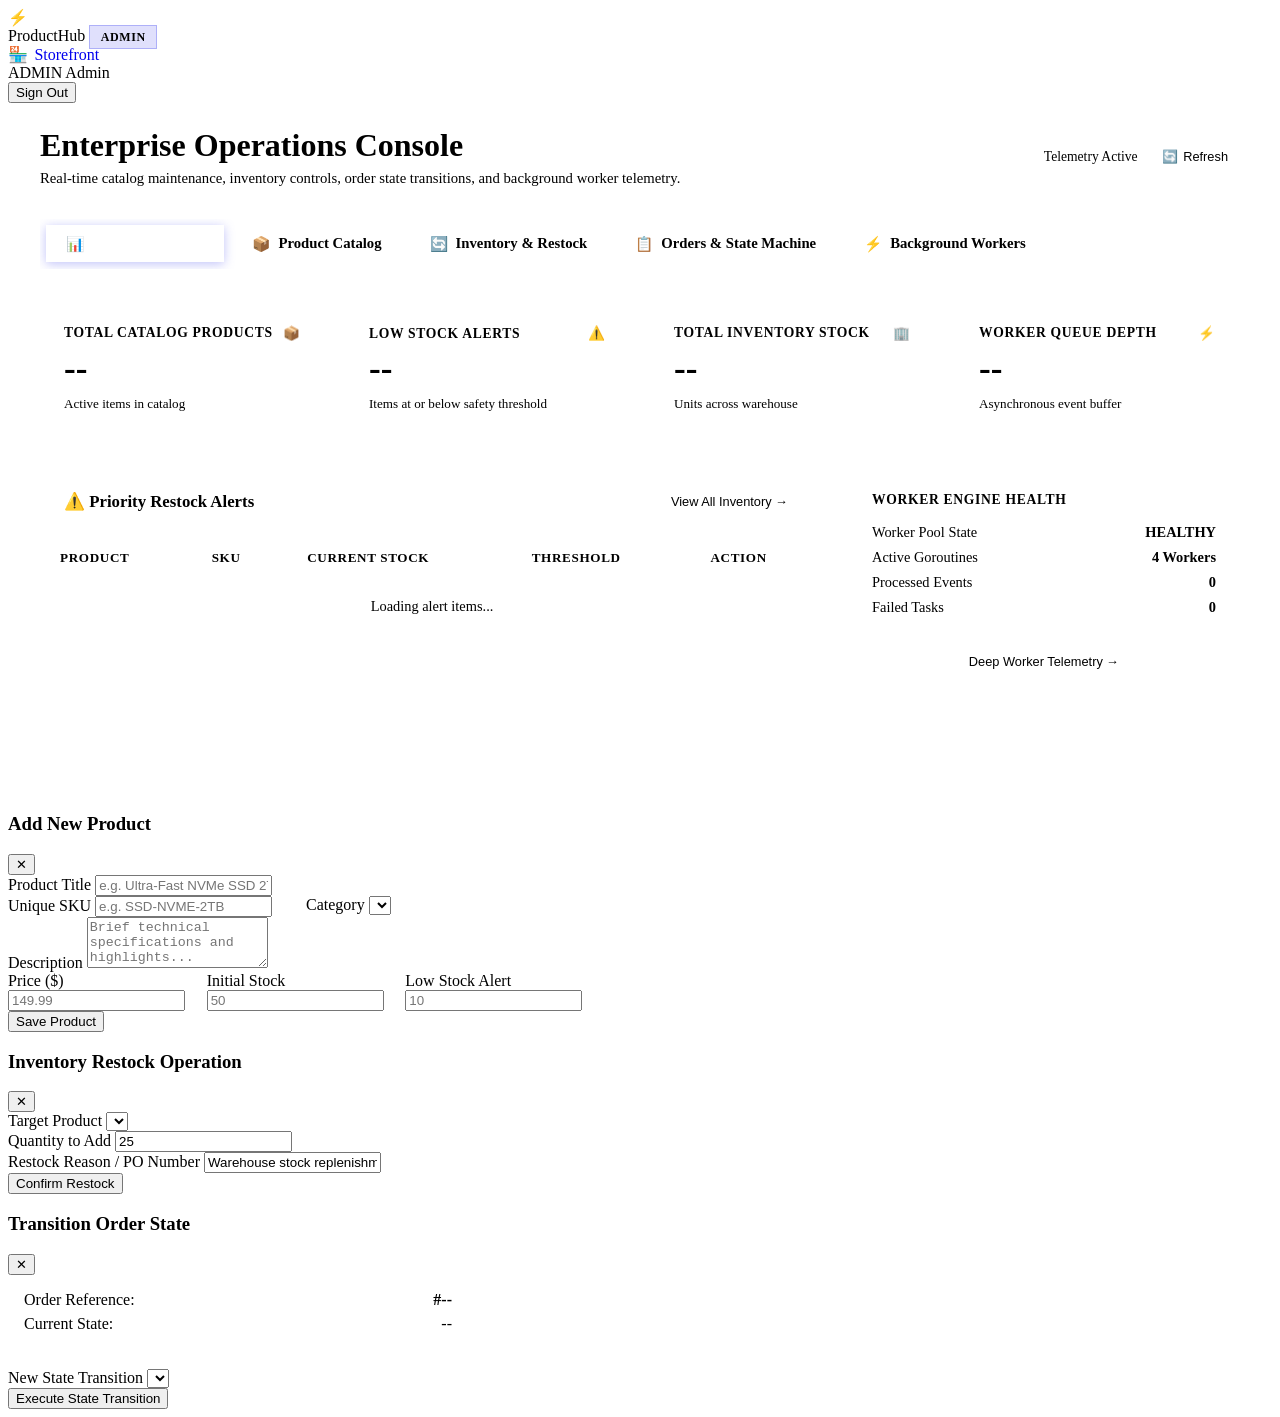
==== web/admin.html @ 376a26d8 "feat: complete Phase 11 - Enterprise Operations Console & Admin Dashboard with KPIs, product CRUD, i" ====
<!DOCTYPE html>
<html lang="en">
<head>
  <meta charset="UTF-8">
  <meta name="viewport" content="width=device-width, initial-scale=1.0">
  <title>ProductHub Admin Console — Enterprise Operations</title>
  <meta name="description" content="Mission control for ProductHub: Inventory restock, product catalog, order state machine, and background worker telemetry.">
  <link rel="stylesheet" href="/css/style.css">
  <style>
    /* Admin Console Specific Extensions */
    .admin-layout {
      max-width: 1400px;
      margin: 0 auto;
      padding: 1.5rem 2rem 4rem;
    }
    .admin-header {
      display: flex;
      justify-content: space-between;
      align-items: center;
      margin-bottom: 2rem;
      flex-wrap: wrap;
      gap: 1rem;
    }
    .admin-title-group h1 {
      font-family: var(--font-heading);
      font-size: 2rem;
      font-weight: 700;
      color: var(--text-primary);
      margin: 0 0 0.35rem;
      display: flex;
      align-items: center;
      gap: 0.65rem;
    }
    .admin-badge {
      background: rgba(99, 102, 241, 0.2);
      border: 1px solid rgba(99, 102, 241, 0.4);
      color: var(--text-accent);
      font-size: 0.75rem;
      font-weight: 700;
      padding: 0.25rem 0.65rem;
      border-radius: var(--radius-full);
      letter-spacing: 0.05em;
      text-transform: uppercase;
    }
    .admin-tabs {
      display: flex;
      gap: 0.5rem;
      background: var(--bg-card);
      border: 1px solid var(--border-subtle);
      padding: 0.4rem;
      border-radius: var(--radius-md);
      margin-bottom: 2rem;
      overflow-x: auto;
    }
    .admin-tab {
      background: transparent;
      border: none;
      color: var(--text-secondary);
      font-family: var(--font-sans);
      font-size: 0.92rem;
      font-weight: 600;
      padding: 0.6rem 1.25rem;
      border-radius: var(--radius-sm);
      cursor: pointer;
      display: flex;
      align-items: center;
      gap: 0.5rem;
      transition: var(--transition);
      white-space: nowrap;
    }
    .admin-tab:hover {
      color: var(--text-primary);
      background: rgba(255, 255, 255, 0.04);
    }
    .admin-tab.active {
      background: var(--accent-primary);
      color: #ffffff;
      box-shadow: 0 2px 10px rgba(99, 102, 241, 0.4);
    }
    .admin-view {
      display: none;
      animation: fadeIn 0.3s ease-out forwards;
    }
    .admin-view.active {
      display: block;
    }
    .kpi-grid {
      display: grid;
      grid-template-columns: repeat(auto-fit, minmax(240px, 1fr));
      gap: 1.25rem;
      margin-bottom: 2rem;
    }
    .kpi-card {
      background: var(--bg-card);
      border: 1px solid var(--border-subtle);
      border-radius: var(--radius-md);
      padding: 1.5rem;
      backdrop-filter: blur(12px);
      display: flex;
      flex-direction: column;
      gap: 0.5rem;
      position: relative;
      overflow: hidden;
    }
    .kpi-card::after {
      content: '';
      position: absolute;
      top: 0;
      left: 0;
      right: 0;
      height: 3px;
      background: var(--accent-gradient);
      opacity: 0.8;
    }
    .kpi-title {
      color: var(--text-secondary);
      font-size: 0.85rem;
      font-weight: 600;
      text-transform: uppercase;
      letter-spacing: 0.05em;
      display: flex;
      justify-content: space-between;
      align-items: center;
    }
    .kpi-value {
      font-family: var(--font-heading);
      font-size: 2.2rem;
      font-weight: 800;
      color: var(--text-primary);
      line-height: 1.1;
    }
    .kpi-subtext {
      font-size: 0.82rem;
      color: var(--text-muted);
    }
    .admin-table-container {
      background: var(--bg-card);
      border: 1px solid var(--border-subtle);
      border-radius: var(--radius-md);
      overflow: hidden;
      margin-bottom: 2rem;
    }
    .table-toolbar {
      padding: 1.25rem 1.5rem;
      display: flex;
      justify-content: space-between;
      align-items: center;
      flex-wrap: wrap;
      gap: 1rem;
      border-bottom: 1px solid var(--border-subtle);
    }
    .table-toolbar-actions {
      display: flex;
      align-items: center;
      gap: 0.75rem;
    }
    .admin-table {
      width: 100%;
      border-collapse: collapse;
      text-align: left;
    }
    .admin-table th {
      background: rgba(255, 255, 255, 0.02);
      padding: 1rem 1.25rem;
      font-size: 0.82rem;
      font-weight: 600;
      text-transform: uppercase;
      letter-spacing: 0.05em;
      color: var(--text-muted);
      border-bottom: 1px solid var(--border-subtle);
    }
    .admin-table td {
      padding: 1rem 1.25rem;
      font-size: 0.9rem;
      color: var(--text-secondary);
      border-bottom: 1px solid rgba(255, 255, 255, 0.04);
      vertical-align: middle;
    }
    .admin-table tr:hover td {
      background: rgba(255, 255, 255, 0.02);
      color: var(--text-primary);
    }
    .pulse-dot {
      display: inline-block;
      width: 8px;
      height: 8px;
      border-radius: 50%;
      background: var(--success);
      box-shadow: 0 0 8px var(--success);
      animation: pulse 1.8s infinite;
    }
    .pulse-dot.danger {
      background: var(--danger);
      box-shadow: 0 0 8px var(--danger);
    }
    @keyframes pulse {
      0%, 100% { transform: scale(1); opacity: 1; }
      50% { transform: scale(1.3); opacity: 0.6; }
    }
    .worker-card {
      background: rgba(255, 255, 255, 0.02);
      border: 1px solid var(--border-subtle);
      border-radius: var(--radius-sm);
      padding: 1rem 1.25rem;
      display: flex;
      justify-content: space-between;
      align-items: center;
      margin-bottom: 0.75rem;
    }
    .worker-card.active-worker {
      border-color: rgba(99, 102, 241, 0.4);
      background: rgba(99, 102, 241, 0.05);
    }
    .progress-bar-container {
      background: rgba(255, 255, 255, 0.06);
      border-radius: var(--radius-full);
      height: 8px;
      overflow: hidden;
      margin-top: 0.5rem;
    }
    .progress-bar-fill {
      height: 100%;
      background: var(--accent-gradient);
      border-radius: var(--radius-full);
      transition: width 0.3s ease;
    }
    .btn-action {
      background: rgba(255, 255, 255, 0.05);
      border: 1px solid var(--border-subtle);
      color: var(--text-primary);
      padding: 0.35rem 0.75rem;
      border-radius: var(--radius-sm);
      font-size: 0.8rem;
      font-weight: 500;
      cursor: pointer;
      display: inline-flex;
      align-items: center;
      gap: 0.35rem;
      transition: var(--transition);
    }
    .btn-action:hover {
      background: rgba(255, 255, 255, 0.1);
      border-color: var(--border-focus);
    }
    .btn-action.btn-danger {
      color: var(--danger);
      border-color: rgba(239, 68, 68, 0.3);
    }
    .btn-action.btn-danger:hover {
      background: var(--danger-bg);
    }
    .btn-action.btn-success {
      color: var(--success);
      border-color: rgba(16, 185, 129, 0.3);
    }
    .btn-action.btn-success:hover {
      background: var(--success-bg);
    }
    .auth-banner-overlay {
      position: fixed;
      inset: 0;
      background: rgba(10, 14, 23, 0.95);
      z-index: 9999;
      display: flex;
      align-items: center;
      justify-content: center;
      backdrop-filter: blur(16px);
    }
  </style>
</head>
<body>

  <!-- Top Navigation Bar -->
  <nav class="navbar" id="admin-nav">
    <div class="nav-brand" onclick="window.location.href='/admin.html'">
      <div class="brand-icon">⚡</div>
      <div>Product<span class="highlight">Hub</span> <span class="admin-badge">Admin</span></div>
    </div>

    <div class="nav-actions">
      <a href="/" class="nav-btn btn-secondary" style="text-decoration: none; display: inline-flex; align-items: center; gap: 0.4rem;">
        <span>🏪</span> Storefront
      </a>

      <div class="user-badge" id="admin-user-chip">
        <span class="user-role-tag role-admin">ADMIN</span>
        <span id="admin-user-name">Admin</span>
      </div>

      <button class="nav-btn btn-secondary" onclick="adminLogout()">Sign Out</button>
    </div>
  </nav>

  <!-- Auth Gate / Login Modal (Shown if user is not authenticated as ADMIN) -->
  <div id="admin-auth-gate" class="auth-banner-overlay" style="display: none;">
    <div class="modal-card" style="max-width: 440px; box-shadow: var(--shadow-glow);">
      <div class="modal-header">
        <h3 class="modal-title">🔐 ProductHub Operations Console</h3>
      </div>
      <div class="modal-body">
        <p style="color: var(--text-secondary); font-size: 0.9rem; margin-bottom: 1.25rem;">
          Administrative privileges required. Please sign in using an account with the <code>ADMIN</code> role.
        </p>

        <div class="demo-account-box" style="margin-bottom: 1.25rem;">
          <strong>⚡ Quick Fill Admin Demo:</strong>
          <div class="demo-btn-group" style="margin-top: 0.5rem;">
            <button class="demo-chip" type="button" onclick="fillAdminCredentials()">admin@example.com / Admin@123</button>
          </div>
        </div>

        <form id="admin-login-form">
          <div class="form-group">
            <label class="form-label">Admin Email</label>
            <input type="email" id="gate-email" class="form-input" required value="admin@example.com">
          </div>
          <div class="form-group">
            <label class="form-label">Password</label>
            <input type="password" id="gate-password" class="form-input" required value="Admin@123">
          </div>
          <button type="submit" class="btn-checkout">Authenticate as Admin →</button>
        </form>

        <div style="margin-top: 1rem; text-align: center;">
          <a href="/" style="color: var(--text-muted); font-size: 0.85rem; text-decoration: none;">← Return to Customer Storefront</a>
        </div>
      </div>
    </div>
  </div>

  <!-- Main Admin Layout -->
  <div class="admin-layout" id="admin-dashboard-root">
    
    <!-- Header with Operational Summary -->
    <header class="admin-header">
      <div class="admin-title-group">
        <h1>
          <span>Enterprise Operations Console</span>
        </h1>
        <p style="color: var(--text-muted); margin: 0; font-size: 0.92rem;">
          Real-time catalog maintenance, inventory controls, order state transitions, and background worker telemetry.
        </p>
      </div>

      <div style="display: flex; align-items: center; gap: 0.75rem;">
        <span class="pulse-dot"></span>
        <span style="font-size: 0.85rem; color: var(--text-secondary); font-weight: 500;" id="live-indicator">Telemetry Active</span>
        <button class="btn-action" onclick="refreshCurrentView()" title="Force Refresh Data">
          <span>🔄</span> Refresh
        </button>
      </div>
    </header>

    <!-- Navigation Tabs -->
    <nav class="admin-tabs" id="admin-tabs-nav">
      <button class="admin-tab active" onclick="switchTab('overview')">
        <span>📊</span> Overview &amp; KPIs
      </button>
      <button class="admin-tab" onclick="switchTab('products')">
        <span>📦</span> Product Catalog
      </button>
      <button class="admin-tab" onclick="switchTab('inventory')">
        <span>🔄</span> Inventory &amp; Restock
      </button>
      <button class="admin-tab" onclick="switchTab('orders')">
        <span>📋</span> Orders &amp; State Machine
      </button>
      <button class="admin-tab" onclick="switchTab('workers')">
        <span>⚡</span> Background Workers
      </button>
    </nav>

    <!-- ==================================================================== -->
    <!-- 1. OVERVIEW & REAL-TIME KPIS VIEW                                   -->
    <!-- ==================================================================== -->
    <section class="admin-view active" id="view-overview">
      <div class="kpi-grid">
        <div class="kpi-card">
          <div class="kpi-title">
            <span>Total Catalog Products</span>
            <span>📦</span>
          </div>
          <div class="kpi-value" id="kpi-total-products">--</div>
          <div class="kpi-subtext" id="kpi-products-subtext">Active items in catalog</div>
        </div>

        <div class="kpi-card">
          <div class="kpi-title">
            <span>Low Stock Alerts</span>
            <span>⚠️</span>
          </div>
          <div class="kpi-value" style="color: var(--warning);" id="kpi-low-stock">--</div>
          <div class="kpi-subtext">Items at or below safety threshold</div>
        </div>

        <div class="kpi-card">
          <div class="kpi-title">
            <span>Total Inventory Stock</span>
            <span>🏢</span>
          </div>
          <div class="kpi-value" id="kpi-total-stock">--</div>
          <div class="kpi-subtext" id="kpi-stock-subtext">Units across warehouse</div>
        </div>

        <div class="kpi-card">
          <div class="kpi-title">
            <span>Worker Queue Depth</span>
            <span>⚡</span>
          </div>
          <div class="kpi-value" style="color: var(--accent-secondary);" id="kpi-worker-queue">--</div>
          <div class="kpi-subtext" id="kpi-worker-subtext">Asynchronous event buffer</div>
        </div>
      </div>

      <!-- Quick Operational Highlights -->
      <div style="display: grid; grid-template-columns: 2fr 1fr; gap: 1.5rem; margin-bottom: 2rem;">
        <div class="admin-table-container" style="margin-bottom: 0;">
          <div class="table-toolbar">
            <h3 style="margin: 0; font-size: 1.05rem; font-family: var(--font-heading); color: var(--text-primary);">
              ⚠️ Priority Restock Alerts
            </h3>
            <button class="btn-action" onclick="switchTab('inventory')">View All Inventory →</button>
          </div>
          <table class="admin-table">
            <thead>
              <tr>
                <th>Product</th>
                <th>SKU</th>
                <th>Current Stock</th>
                <th>Threshold</th>
                <th>Action</th>
              </tr>
            </thead>
            <tbody id="overview-low-stock-tbody">
              <tr><td colspan="5" style="text-align: center; color: var(--text-muted);">Loading alert items...</td></tr>
            </tbody>
          </table>
        </div>

        <!-- Worker Pool Quick Telemetry Box -->
        <div class="kpi-card" style="justify-content: space-between;">
          <div>
            <div class="kpi-title" style="margin-bottom: 1rem;">
              <span>Worker Engine Health</span>
              <span class="pulse-dot"></span>
            </div>
            <div style="display: flex; justify-content: space-between; margin-bottom: 0.5rem; font-size: 0.9rem;">
              <span style="color: var(--text-secondary);">Worker Pool State</span>
              <span id="overview-worker-status" style="color: var(--success); font-weight: 700;">HEALTHY</span>
            </div>
            <div style="display: flex; justify-content: space-between; margin-bottom: 0.5rem; font-size: 0.9rem;">
              <span style="color: var(--text-secondary);">Active Goroutines</span>
              <span id="overview-active-workers" style="font-weight: 600; color: var(--text-primary);">4 Workers</span>
            </div>
            <div style="display: flex; justify-content: space-between; margin-bottom: 0.5rem; font-size: 0.9rem;">
              <span style="color: var(--text-secondary);">Processed Events</span>
              <span id="overview-processed-tasks" style="font-weight: 600; color: var(--text-primary);">0</span>
            </div>
            <div style="display: flex; justify-content: space-between; margin-bottom: 0.5rem; font-size: 0.9rem;">
              <span style="color: var(--text-secondary);">Failed Tasks</span>
              <span id="overview-failed-tasks" style="font-weight: 600; color: var(--text-primary);">0</span>
            </div>
          </div>
          <button class="btn-action" style="width: 100%; justify-content: center; margin-top: 1rem;" onclick="switchTab('workers')">
            Deep Worker Telemetry →
          </button>
        </div>
      </div>
    </section>

    <!-- ==================================================================== -->
    <!-- 2. PRODUCT CATALOG MANAGEMENT VIEW                                  -->
    <!-- ==================================================================== -->
    <section class="admin-view" id="view-products">
      <div class="admin-table-container">
        <div class="table-toolbar">
          <div style="display: flex; align-items: center; gap: 0.75rem; flex: 1; max-width: 400px;">
            <input 
              type="text" 
              id="admin-product-search" 
              class="form-input" 
              placeholder="Search by title or SKU..." 
              style="padding: 0.45rem 0.85rem;"
            >
          </div>

          <div class="table-toolbar-actions">
            <select id="admin-product-cat-filter" class="form-select" style="width: auto; padding: 0.45rem 0.85rem;">
              <option value="">All Categories</option>
            </select>
            <button class="nav-btn btn-primary" onclick="openCreateProductModal()">
              <span>+</span> Add Product
            </button>
          </div>
        </div>

        <table class="admin-table">
          <thead>
            <tr>
              <th>ID</th>
              <th>Product Name</th>
              <th>SKU</th>
              <th>Category</th>
              <th>Price</th>
              <th>Stock</th>
              <th>Status</th>
              <th>Actions</th>
            </tr>
          </thead>
          <tbody id="admin-products-tbody">
            <tr><td colspan="8" style="text-align: center; color: var(--text-muted);">Loading products...</td></tr>
          </tbody>
        </table>
      </div>
    </section>

    <!-- ==================================================================== -->
    <!-- 3. INVENTORY & RESTOCK MANAGEMENT VIEW                              -->
    <!-- ==================================================================== -->
    <section class="admin-view" id="view-inventory">
      <div class="admin-table-container">
        <div class="table-toolbar">
          <div>
            <h3 style="margin: 0; font-size: 1.05rem; font-family: var(--font-heading); color: var(--text-primary);">
              Warehouse Inventory &amp; Concurrency Control
            </h3>
            <p style="margin: 0.2rem 0 0; font-size: 0.82rem; color: var(--text-muted);">
              Stock mutations utilize pessimistic locking (SELECT FOR UPDATE) to ensure ACID consistency.
            </p>
          </div>
          <button class="nav-btn btn-primary" onclick="openRestockModal()">
            <span>+</span> 1-Click Restock
          </button>
        </div>

        <table class="admin-table">
          <thead>
            <tr>
              <th>Product</th>
              <th>SKU</th>
              <th>Available Stock</th>
              <th>Safety Threshold</th>
              <th>Health Status</th>
              <th>Action</th>
            </tr>
          </thead>
          <tbody id="admin-inventory-tbody">
            <tr><td colspan="6" style="text-align: center; color: var(--text-muted);">Loading inventory...</td></tr>
          </tbody>
        </table>
      </div>
    </section>

    <!-- ==================================================================== -->
    <!-- 4. ORDERS & STATE MACHINE TRANSITIONS VIEW                           -->
    <!-- ==================================================================== -->
    <section class="admin-view" id="view-orders">
      <div class="admin-table-container">
        <div class="table-toolbar">
          <div>
            <h3 style="margin: 0; font-size: 1.05rem; font-family: var(--font-heading); color: var(--text-primary);">
              All Customer Orders &amp; State Transitions
            </h3>
            <p style="margin: 0.2rem 0 0; font-size: 0.82rem; color: var(--text-muted);">
              Valid transitions: PENDING → CONFIRMED → PROCESSING → SHIPPED → DELIVERED (or CANCELLED)
            </p>
          </div>
          <div class="table-toolbar-actions">
            <select id="admin-order-status-filter" class="form-select" style="width: auto; padding: 0.45rem 0.85rem;" onchange="filterAdminOrders()">
              <option value="">All Statuses</option>
              <option value="PENDING">Pending</option>
              <option value="CONFIRMED">Confirmed</option>
              <option value="PROCESSING">Processing</option>
              <option value="SHIPPED">Shipped</option>
              <option value="DELIVERED">Delivered</option>
              <option value="CANCELLED">Cancelled</option>
            </select>
          </div>
        </div>

        <table class="admin-table">
          <thead>
            <tr>
              <th>Order ID</th>
              <th>User ID</th>
              <th>Date</th>
              <th>Items</th>
              <th>Total Amount</th>
              <th>Current Status</th>
              <th>Trigger Transition</th>
            </tr>
          </thead>
          <tbody id="admin-orders-tbody">
            <tr><td colspan="7" style="text-align: center; color: var(--text-muted);">Loading orders...</td></tr>
          </tbody>
        </table>
      </div>
    </section>

    <!-- ==================================================================== -->
    <!-- 5. BACKGROUND WORKER POOL TELEMETRY VIEW                            -->
    <!-- ==================================================================== -->
    <section class="admin-view" id="view-workers">
      <div class="kpi-grid">
        <div class="kpi-card">
          <div class="kpi-title">
            <span>Pool Status</span>
            <span class="pulse-dot"></span>
          </div>
          <div class="kpi-value" style="color: var(--success);" id="worker-pool-status">ONLINE</div>
          <div class="kpi-subtext">Active Go worker runtime</div>
        </div>

        <div class="kpi-card">
          <div class="kpi-title">
            <span>Buffered Channel Depth</span>
            <span>📥</span>
          </div>
          <div class="kpi-value" id="worker-queue-ratio">0 / 100</div>
          <div class="progress-bar-container">
            <div class="progress-bar-fill" id="worker-queue-bar" style="width: 0%;"></div>
          </div>
        </div>

        <div class="kpi-card">
          <div class="kpi-title">
            <span>Total Processed Tasks</span>
            <span>✅</span>
          </div>
          <div class="kpi-value" id="worker-total-processed">0</div>
          <div class="kpi-subtext">Asynchronously completed jobs</div>
        </div>

        <div class="kpi-card">
          <div class="kpi-title">
            <span>Task Failures</span>
            <span>⚠️</span>
          </div>
          <div class="kpi-value" style="color: var(--danger);" id="worker-total-failed">0</div>
          <div class="kpi-subtext">Errors encountered</div>
        </div>
      </div>

      <div class="admin-table-container">
        <div class="table-toolbar">
          <h3 style="margin: 0; font-size: 1.05rem; font-family: var(--font-heading); color: var(--text-primary);">
            Worker Goroutine Thread Pool
          </h3>
          <span style="font-size: 0.85rem; color: var(--text-muted);">Auto-refreshes every 3 seconds</span>
        </div>

        <table class="admin-table">
          <thead>
            <tr>
              <th>Worker Goroutine ID</th>
              <th>Status</th>
              <th>Tasks Processed</th>
              <th>Tasks Failed</th>
              <th>Activity State</th>
            </tr>
          </thead>
          <tbody id="admin-workers-tbody">
            <tr><td colspan="5" style="text-align: center; color: var(--text-muted);">Querying worker goroutines...</td></tr>
          </tbody>
        </table>
      </div>
    </section>

  </div>

  <!-- ==================================================================== -->
  <!-- MODALS                                                               -->
  <!-- ==================================================================== -->

  <!-- Create/Edit Product Modal -->
  <div class="modal-overlay" id="product-modal">
    <div class="modal-card" style="max-width: 580px;">
      <div class="modal-header">
        <h3 class="modal-title" id="product-modal-title">Add New Product</h3>
        <button class="close-btn" onclick="closeAdminModal('product-modal')">✕</button>
      </div>
      <div class="modal-body">
        <form id="product-form">
          <input type="hidden" id="prod-id">

          <div class="form-group">
            <label class="form-label">Product Title</label>
            <input type="text" id="prod-title" class="form-input" required placeholder="e.g. Ultra-Fast NVMe SSD 2TB">
          </div>

          <div style="display: grid; grid-template-columns: 1fr 1fr; gap: 1rem;">
            <div class="form-group">
              <label class="form-label">Unique SKU</label>
              <input type="text" id="prod-sku" class="form-input" required placeholder="e.g. SSD-NVME-2TB">
            </div>

            <div class="form-group">
              <label class="form-label">Category</label>
              <select id="prod-category" class="form-select" required>
                <!-- Injected via admin.js -->
              </select>
            </div>
          </div>

          <div class="form-group">
            <label class="form-label">Description</label>
            <textarea id="prod-description" class="form-input" rows="3" placeholder="Brief technical specifications and highlights..."></textarea>
          </div>

          <div style="display: grid; grid-template-columns: 1fr 1fr 1fr; gap: 1rem;">
            <div class="form-group">
              <label class="form-label">Price ($)</label>
              <input type="number" id="prod-price" class="form-input" step="0.01" min="0.01" required placeholder="149.99">
            </div>

            <div class="form-group">
              <label class="form-label">Initial Stock</label>
              <input type="number" id="prod-stock" class="form-input" min="0" required placeholder="50">
            </div>

            <div class="form-group">
              <label class="form-label">Low Stock Alert</label>
              <input type="number" id="prod-threshold" class="form-input" min="1" required placeholder="10">
            </div>
          </div>

          <button type="submit" id="btn-save-product" class="btn-checkout">
            Save Product
          </button>
        </form>
      </div>
    </div>
  </div>

  <!-- Restock Modal -->
  <div class="modal-overlay" id="restock-modal">
    <div class="modal-card" style="max-width: 480px;">
      <div class="modal-header">
        <h3 class="modal-title">Inventory Restock Operation</h3>
        <button class="close-btn" onclick="closeAdminModal('restock-modal')">✕</button>
      </div>
      <div class="modal-body">
        <form id="restock-form">
          <div class="form-group">
            <label class="form-label">Target Product</label>
            <select id="restock-product-id" class="form-select" required>
              <!-- Injected via admin.js -->
            </select>
          </div>

          <div class="form-group">
            <label class="form-label">Quantity to Add</label>
            <input type="number" id="restock-quantity" class="form-input" min="1" required value="25">
          </div>

          <div class="form-group">
            <label class="form-label">Restock Reason / PO Number</label>
            <input type="text" id="restock-reason" class="form-input" placeholder="e.g. PO-2026-0925 Weekly Supplier Replenishment" value="Warehouse stock replenishment">
          </div>

          <button type="submit" class="btn-checkout">
            Confirm Restock
          </button>
        </form>
      </div>
    </div>
  </div>

  <!-- Order Status Transition Modal -->
  <div class="modal-overlay" id="order-status-modal">
    <div class="modal-card" style="max-width: 460px;">
      <div class="modal-header">
        <h3 class="modal-title">Transition Order State</h3>
        <button class="close-btn" onclick="closeAdminModal('order-status-modal')">✕</button>
      </div>
      <div class="modal-body">
        <div style="background: rgba(255,255,255,0.03); border: 1px solid var(--border-subtle); border-radius: var(--radius-sm); padding: 1rem; margin-bottom: 1.25rem;">
          <div style="display: flex; justify-content: space-between; margin-bottom: 0.4rem;">
            <span style="color: var(--text-muted);">Order Reference:</span>
            <strong id="modal-order-ref" style="color: var(--text-primary);">#--</strong>
          </div>
          <div style="display: flex; justify-content: space-between;">
            <span style="color: var(--text-muted);">Current State:</span>
            <span id="modal-order-curr-status">--</span>
          </div>
        </div>

        <form id="order-status-form">
          <input type="hidden" id="modal-order-id">
          
          <div class="form-group">
            <label class="form-label">New State Transition</label>
            <select id="modal-order-next-status" class="form-select" required>
              <!-- Injected dynamically based on current state -->
            </select>
          </div>

          <button type="submit" class="btn-checkout">
            Execute State Transition
          </button>
        </form>
      </div>
    </div>
  </div>

  <!-- Toast Notification Container -->
  <div class="toast-container" id="toast-container"></div>

  <script src="/js/admin.js"></script>
</body>
</html>
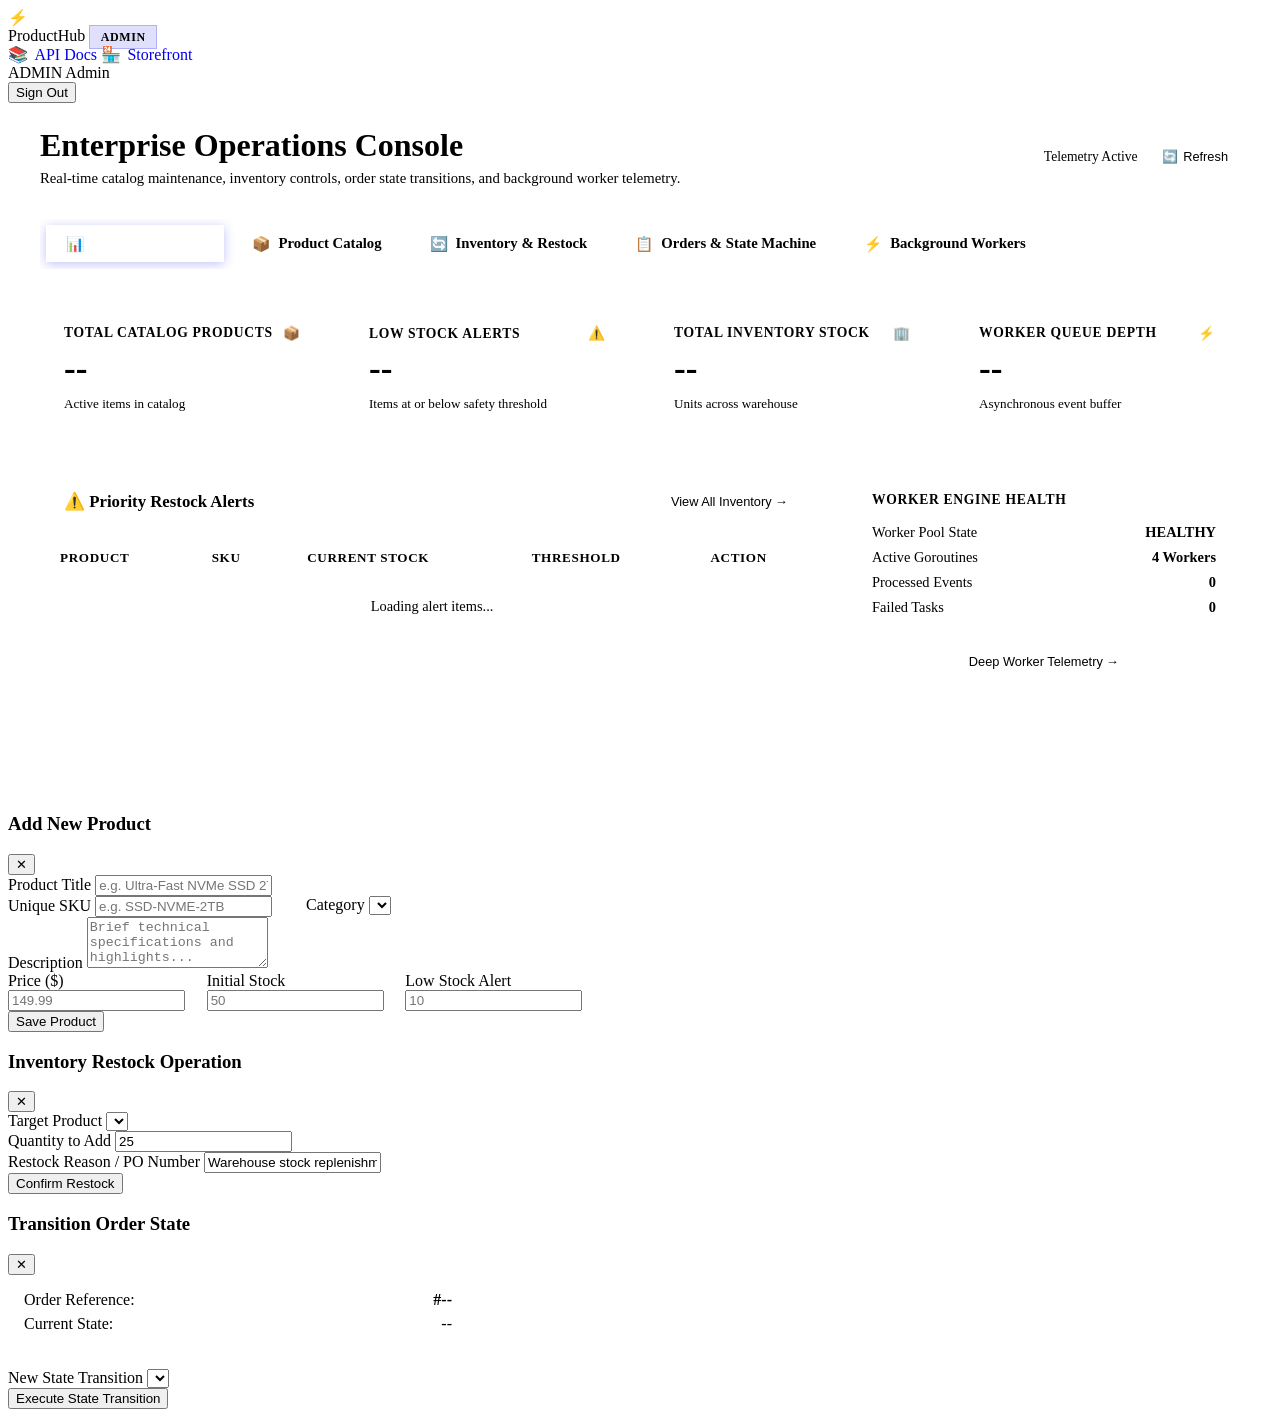
==== commit af76e242: "feat: complete Phase 12 - OpenAPI 3.0 specification, Swagger UI documentation, navigation links, and" ====
--- a/web/admin.html
+++ b/web/admin.html
@@ -278,6 +278,9 @@
     </div>
 
     <div class="nav-actions">
+      <a href="/swagger" class="nav-btn btn-secondary" style="text-decoration: none; display: inline-flex; align-items: center; gap: 0.4rem;">
+        <span>📚</span> API Docs
+      </a>
       <a href="/" class="nav-btn btn-secondary" style="text-decoration: none; display: inline-flex; align-items: center; gap: 0.4rem;">
         <span>🏪</span> Storefront
       </a>
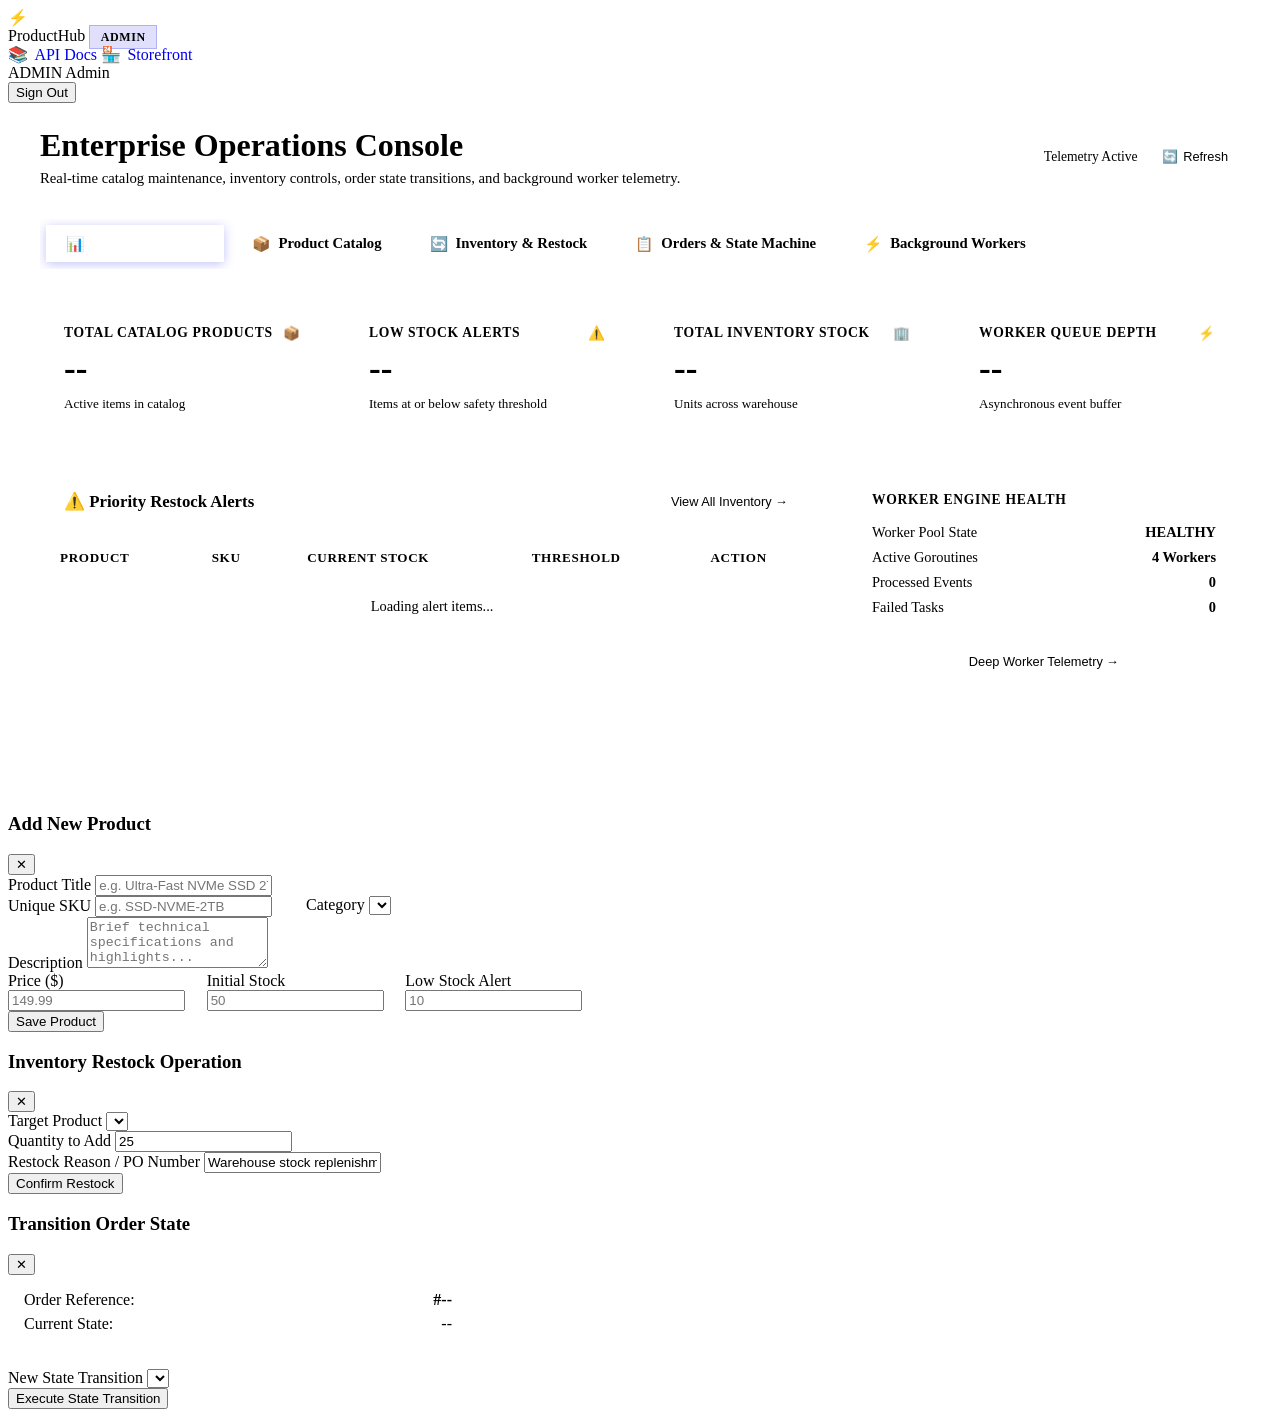
==== commit 942435b9: "Improve admin product catalog" ====
--- a/web/admin.html
+++ b/web/admin.html
@@ -1,10 +1,12 @@
 <!DOCTYPE html>
 <html lang="en">
+
 <head>
   <meta charset="UTF-8">
   <meta name="viewport" content="width=device-width, initial-scale=1.0">
   <title>ProductHub Admin Console — Enterprise Operations</title>
-  <meta name="description" content="Mission control for ProductHub: Inventory restock, product catalog, order state machine, and background worker telemetry.">
+  <meta name="description"
+    content="Mission control for ProductHub: Inventory restock, product catalog, order state machine, and background worker telemetry.">
   <link rel="stylesheet" href="/css/style.css">
   <style>
     /* Admin Console Specific Extensions */
@@ -13,6 +15,7 @@
       margin: 0 auto;
       padding: 1.5rem 2rem 4rem;
     }
+
     .admin-header {
       display: flex;
       justify-content: space-between;
@@ -21,6 +24,7 @@
       flex-wrap: wrap;
       gap: 1rem;
     }
+
     .admin-title-group h1 {
       font-family: var(--font-heading);
       font-size: 2rem;
@@ -31,6 +35,7 @@
       align-items: center;
       gap: 0.65rem;
     }
+
     .admin-badge {
       background: rgba(99, 102, 241, 0.2);
       border: 1px solid rgba(99, 102, 241, 0.4);
@@ -42,6 +47,7 @@
       letter-spacing: 0.05em;
       text-transform: uppercase;
     }
+
     .admin-tabs {
       display: flex;
       gap: 0.5rem;
@@ -52,6 +58,7 @@
       margin-bottom: 2rem;
       overflow-x: auto;
     }
+
     .admin-tab {
       background: transparent;
       border: none;
@@ -68,28 +75,34 @@
       transition: var(--transition);
       white-space: nowrap;
     }
+
     .admin-tab:hover {
       color: var(--text-primary);
       background: rgba(255, 255, 255, 0.04);
     }
+
     .admin-tab.active {
       background: var(--accent-primary);
       color: #ffffff;
       box-shadow: 0 2px 10px rgba(99, 102, 241, 0.4);
     }
+
     .admin-view {
       display: none;
       animation: fadeIn 0.3s ease-out forwards;
     }
+
     .admin-view.active {
       display: block;
     }
+
     .kpi-grid {
       display: grid;
       grid-template-columns: repeat(auto-fit, minmax(240px, 1fr));
       gap: 1.25rem;
       margin-bottom: 2rem;
     }
+
     .kpi-card {
       background: var(--bg-card);
       border: 1px solid var(--border-subtle);
@@ -102,6 +115,7 @@
       position: relative;
       overflow: hidden;
     }
+
     .kpi-card::after {
       content: '';
       position: absolute;
@@ -112,6 +126,7 @@
       background: var(--accent-gradient);
       opacity: 0.8;
     }
+
     .kpi-title {
       color: var(--text-secondary);
       font-size: 0.85rem;
@@ -122,6 +137,7 @@
       justify-content: space-between;
       align-items: center;
     }
+
     .kpi-value {
       font-family: var(--font-heading);
       font-size: 2.2rem;
@@ -129,10 +145,12 @@
       color: var(--text-primary);
       line-height: 1.1;
     }
+
     .kpi-subtext {
       font-size: 0.82rem;
       color: var(--text-muted);
     }
+
     .admin-table-container {
       background: var(--bg-card);
       border: 1px solid var(--border-subtle);
@@ -140,6 +158,7 @@
       overflow: hidden;
       margin-bottom: 2rem;
     }
+
     .table-toolbar {
       padding: 1.25rem 1.5rem;
       display: flex;
@@ -149,16 +168,19 @@
       gap: 1rem;
       border-bottom: 1px solid var(--border-subtle);
     }
+
     .table-toolbar-actions {
       display: flex;
       align-items: center;
       gap: 0.75rem;
     }
+
     .admin-table {
       width: 100%;
       border-collapse: collapse;
       text-align: left;
     }
+
     .admin-table th {
       background: rgba(255, 255, 255, 0.02);
       padding: 1rem 1.25rem;
@@ -169,6 +191,7 @@
       color: var(--text-muted);
       border-bottom: 1px solid var(--border-subtle);
     }
+
     .admin-table td {
       padding: 1rem 1.25rem;
       font-size: 0.9rem;
@@ -176,10 +199,12 @@
       border-bottom: 1px solid rgba(255, 255, 255, 0.04);
       vertical-align: middle;
     }
+
     .admin-table tr:hover td {
       background: rgba(255, 255, 255, 0.02);
       color: var(--text-primary);
     }
+
     .pulse-dot {
       display: inline-block;
       width: 8px;
@@ -189,14 +214,26 @@
       box-shadow: 0 0 8px var(--success);
       animation: pulse 1.8s infinite;
     }
+
     .pulse-dot.danger {
       background: var(--danger);
       box-shadow: 0 0 8px var(--danger);
     }
+
     @keyframes pulse {
-      0%, 100% { transform: scale(1); opacity: 1; }
-      50% { transform: scale(1.3); opacity: 0.6; }
-    }
+
+      0%,
+      100% {
+        transform: scale(1);
+        opacity: 1;
+      }
+
+      50% {
+        transform: scale(1.3);
+        opacity: 0.6;
+      }
+    }
+
     .worker-card {
       background: rgba(255, 255, 255, 0.02);
       border: 1px solid var(--border-subtle);
@@ -207,10 +244,12 @@
       align-items: center;
       margin-bottom: 0.75rem;
     }
+
     .worker-card.active-worker {
       border-color: rgba(99, 102, 241, 0.4);
       background: rgba(99, 102, 241, 0.05);
     }
+
     .progress-bar-container {
       background: rgba(255, 255, 255, 0.06);
       border-radius: var(--radius-full);
@@ -218,12 +257,14 @@
       overflow: hidden;
       margin-top: 0.5rem;
     }
+
     .progress-bar-fill {
       height: 100%;
       background: var(--accent-gradient);
       border-radius: var(--radius-full);
       transition: width 0.3s ease;
     }
+
     .btn-action {
       background: rgba(255, 255, 255, 0.05);
       border: 1px solid var(--border-subtle);
@@ -238,24 +279,30 @@
       gap: 0.35rem;
       transition: var(--transition);
     }
+
     .btn-action:hover {
       background: rgba(255, 255, 255, 0.1);
       border-color: var(--border-focus);
     }
+
     .btn-action.btn-danger {
       color: var(--danger);
       border-color: rgba(239, 68, 68, 0.3);
     }
+
     .btn-action.btn-danger:hover {
       background: var(--danger-bg);
     }
+
     .btn-action.btn-success {
       color: var(--success);
       border-color: rgba(16, 185, 129, 0.3);
     }
+
     .btn-action.btn-success:hover {
       background: var(--success-bg);
     }
+
     .auth-banner-overlay {
       position: fixed;
       inset: 0;
@@ -268,6 +315,7 @@
     }
   </style>
 </head>
+
 <body>
 
   <!-- Top Navigation Bar -->
@@ -278,10 +326,12 @@
     </div>
 
     <div class="nav-actions">
-      <a href="/swagger" class="nav-btn btn-secondary" style="text-decoration: none; display: inline-flex; align-items: center; gap: 0.4rem;">
+      <a href="/swagger" class="nav-btn btn-secondary"
+        style="text-decoration: none; display: inline-flex; align-items: center; gap: 0.4rem;">
         <span>📚</span> API Docs
       </a>
-      <a href="/" class="nav-btn btn-secondary" style="text-decoration: none; display: inline-flex; align-items: center; gap: 0.4rem;">
+      <a href="/" class="nav-btn btn-secondary"
+        style="text-decoration: none; display: inline-flex; align-items: center; gap: 0.4rem;">
         <span>🏪</span> Storefront
       </a>
 
@@ -308,7 +358,8 @@
         <div class="demo-account-box" style="margin-bottom: 1.25rem;">
           <strong>⚡ Quick Fill Admin Demo:</strong>
           <div class="demo-btn-group" style="margin-top: 0.5rem;">
-            <button class="demo-chip" type="button" onclick="fillAdminCredentials()">admin@example.com / Admin@123</button>
+            <button class="demo-chip" type="button" onclick="fillAdminCredentials()">admin@example.com /
+              Admin@123</button>
           </div>
         </div>
 
@@ -325,7 +376,8 @@
         </form>
 
         <div style="margin-top: 1rem; text-align: center;">
-          <a href="/" style="color: var(--text-muted); font-size: 0.85rem; text-decoration: none;">← Return to Customer Storefront</a>
+          <a href="/" style="color: var(--text-muted); font-size: 0.85rem; text-decoration: none;">← Return to Customer
+            Storefront</a>
         </div>
       </div>
     </div>
@@ -333,7 +385,7 @@
 
   <!-- Main Admin Layout -->
   <div class="admin-layout" id="admin-dashboard-root">
-    
+
     <!-- Header with Operational Summary -->
     <header class="admin-header">
       <div class="admin-title-group">
@@ -347,7 +399,8 @@
 
       <div style="display: flex; align-items: center; gap: 0.75rem;">
         <span class="pulse-dot"></span>
-        <span style="font-size: 0.85rem; color: var(--text-secondary); font-weight: 500;" id="live-indicator">Telemetry Active</span>
+        <span style="font-size: 0.85rem; color: var(--text-secondary); font-weight: 500;" id="live-indicator">Telemetry
+          Active</span>
         <button class="btn-action" onclick="refreshCurrentView()" title="Force Refresh Data">
           <span>🔄</span> Refresh
         </button>
@@ -435,7 +488,9 @@
               </tr>
             </thead>
             <tbody id="overview-low-stock-tbody">
-              <tr><td colspan="5" style="text-align: center; color: var(--text-muted);">Loading alert items...</td></tr>
+              <tr>
+                <td colspan="5" style="text-align: center; color: var(--text-muted);">Loading alert items...</td>
+              </tr>
             </tbody>
           </table>
         </div>
@@ -464,7 +519,8 @@
               <span id="overview-failed-tasks" style="font-weight: 600; color: var(--text-primary);">0</span>
             </div>
           </div>
-          <button class="btn-action" style="width: 100%; justify-content: center; margin-top: 1rem;" onclick="switchTab('workers')">
+          <button class="btn-action" style="width: 100%; justify-content: center; margin-top: 1rem;"
+            onclick="switchTab('workers')">
             Deep Worker Telemetry →
           </button>
         </div>
@@ -478,13 +534,8 @@
       <div class="admin-table-container">
         <div class="table-toolbar">
           <div style="display: flex; align-items: center; gap: 0.75rem; flex: 1; max-width: 400px;">
-            <input 
-              type="text" 
-              id="admin-product-search" 
-              class="form-input" 
-              placeholder="Search by title or SKU..." 
-              style="padding: 0.45rem 0.85rem;"
-            >
+            <input type="text" id="admin-product-search" class="form-input" placeholder="Search by title or SKU..."
+              style="padding: 0.45rem 0.85rem;">
           </div>
 
           <div class="table-toolbar-actions">
@@ -502,6 +553,7 @@
             <tr>
               <th>ID</th>
               <th>Product Name</th>
+              <th>Image</th>
               <th>SKU</th>
               <th>Category</th>
               <th>Price</th>
@@ -511,7 +563,9 @@
             </tr>
           </thead>
           <tbody id="admin-products-tbody">
-            <tr><td colspan="8" style="text-align: center; color: var(--text-muted);">Loading products...</td></tr>
+            <tr>
+              <td colspan="8" style="text-align: center; color: var(--text-muted);">Loading products...</td>
+            </tr>
           </tbody>
         </table>
       </div>
@@ -548,7 +602,9 @@
             </tr>
           </thead>
           <tbody id="admin-inventory-tbody">
-            <tr><td colspan="6" style="text-align: center; color: var(--text-muted);">Loading inventory...</td></tr>
+            <tr>
+              <td colspan="6" style="text-align: center; color: var(--text-muted);">Loading inventory...</td>
+            </tr>
           </tbody>
         </table>
       </div>
@@ -569,7 +625,8 @@
             </p>
           </div>
           <div class="table-toolbar-actions">
-            <select id="admin-order-status-filter" class="form-select" style="width: auto; padding: 0.45rem 0.85rem;" onchange="filterAdminOrders()">
+            <select id="admin-order-status-filter" class="form-select" style="width: auto; padding: 0.45rem 0.85rem;"
+              onchange="filterAdminOrders()">
               <option value="">All Statuses</option>
               <option value="PENDING">Pending</option>
               <option value="CONFIRMED">Confirmed</option>
@@ -594,7 +651,9 @@
             </tr>
           </thead>
           <tbody id="admin-orders-tbody">
-            <tr><td colspan="7" style="text-align: center; color: var(--text-muted);">Loading orders...</td></tr>
+            <tr>
+              <td colspan="7" style="text-align: center; color: var(--text-muted);">Loading orders...</td>
+            </tr>
           </tbody>
         </table>
       </div>
@@ -663,7 +722,9 @@
             </tr>
           </thead>
           <tbody id="admin-workers-tbody">
-            <tr><td colspan="5" style="text-align: center; color: var(--text-muted);">Querying worker goroutines...</td></tr>
+            <tr>
+              <td colspan="5" style="text-align: center; color: var(--text-muted);">Querying worker goroutines...</td>
+            </tr>
           </tbody>
         </table>
       </div>
@@ -707,13 +768,15 @@
 
           <div class="form-group">
             <label class="form-label">Description</label>
-            <textarea id="prod-description" class="form-input" rows="3" placeholder="Brief technical specifications and highlights..."></textarea>
+            <textarea id="prod-description" class="form-input" rows="3"
+              placeholder="Brief technical specifications and highlights..."></textarea>
           </div>
 
           <div style="display: grid; grid-template-columns: 1fr 1fr 1fr; gap: 1rem;">
             <div class="form-group">
               <label class="form-label">Price ($)</label>
-              <input type="number" id="prod-price" class="form-input" step="0.01" min="0.01" required placeholder="149.99">
+              <input type="number" id="prod-price" class="form-input" step="0.01" min="0.01" required
+                placeholder="149.99">
             </div>
 
             <div class="form-group">
@@ -758,7 +821,8 @@
 
           <div class="form-group">
             <label class="form-label">Restock Reason / PO Number</label>
-            <input type="text" id="restock-reason" class="form-input" placeholder="e.g. PO-2026-0925 Weekly Supplier Replenishment" value="Warehouse stock replenishment">
+            <input type="text" id="restock-reason" class="form-input"
+              placeholder="e.g. PO-2026-0925 Weekly Supplier Replenishment" value="Warehouse stock replenishment">
           </div>
 
           <button type="submit" class="btn-checkout">
@@ -777,7 +841,8 @@
         <button class="close-btn" onclick="closeAdminModal('order-status-modal')">✕</button>
       </div>
       <div class="modal-body">
-        <div style="background: rgba(255,255,255,0.03); border: 1px solid var(--border-subtle); border-radius: var(--radius-sm); padding: 1rem; margin-bottom: 1.25rem;">
+        <div
+          style="background: rgba(255,255,255,0.03); border: 1px solid var(--border-subtle); border-radius: var(--radius-sm); padding: 1rem; margin-bottom: 1.25rem;">
           <div style="display: flex; justify-content: space-between; margin-bottom: 0.4rem;">
             <span style="color: var(--text-muted);">Order Reference:</span>
             <strong id="modal-order-ref" style="color: var(--text-primary);">#--</strong>
@@ -790,7 +855,7 @@
 
         <form id="order-status-form">
           <input type="hidden" id="modal-order-id">
-          
+
           <div class="form-group">
             <label class="form-label">New State Transition</label>
             <select id="modal-order-next-status" class="form-select" required>
@@ -811,4 +876,5 @@
 
   <script src="/js/admin.js"></script>
 </body>
-</html>
+
+</html>
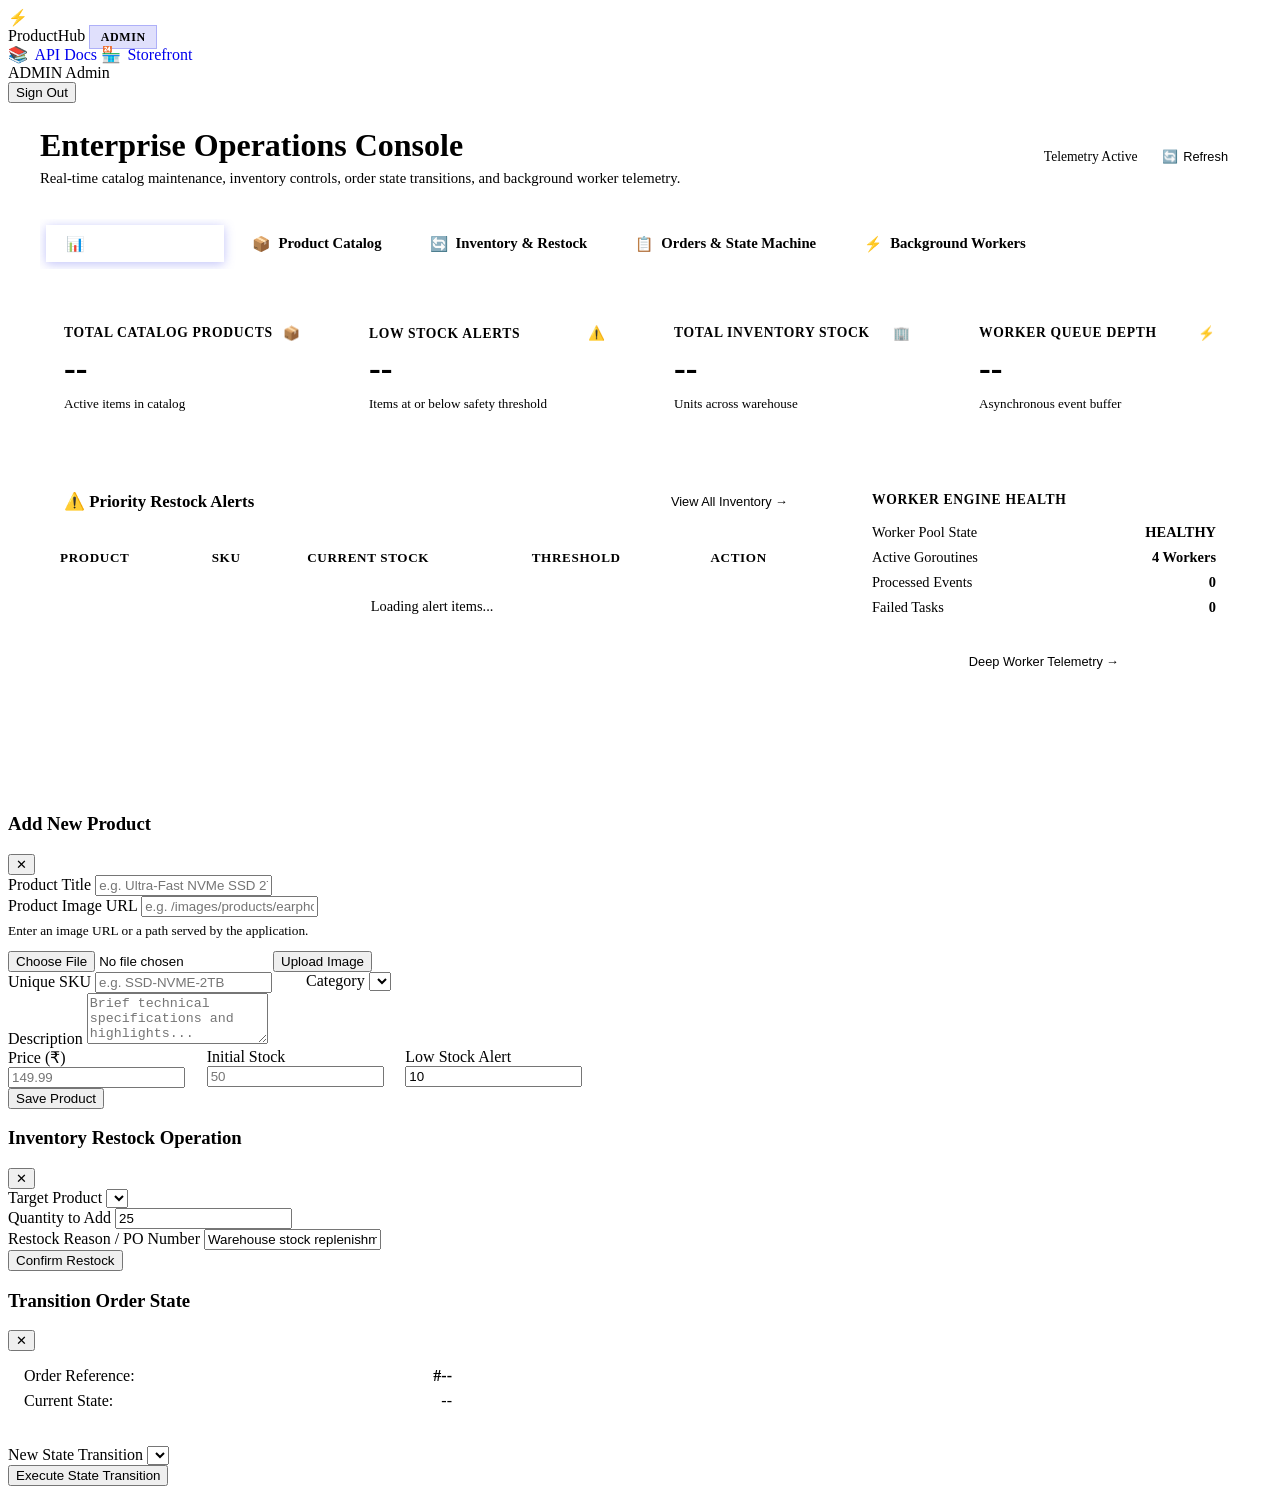
==== commit bf976415: "Improve product management and admin dashboard" ====
--- a/web/admin.html
+++ b/web/admin.html
@@ -1,4 +1,4 @@
-<!DOCTYPE html>
+﻿<!DOCTYPE html>
 <html lang="en">
 
 <head>
@@ -534,13 +534,20 @@
       <div class="admin-table-container">
         <div class="table-toolbar">
           <div style="display: flex; align-items: center; gap: 0.75rem; flex: 1; max-width: 400px;">
-            <input type="text" id="admin-product-search" class="form-input" placeholder="Search by title or SKU..."
+            <input type="text" id="admin-product-search" class="form-input" placeholder="Search by product name or SKU..."
               style="padding: 0.45rem 0.85rem;">
           </div>
 
           <div class="table-toolbar-actions">
             <select id="admin-product-cat-filter" class="form-select" style="width: auto; padding: 0.45rem 0.85rem;">
               <option value="">All Categories</option>
+            </select>
+            <select id="admin-product-status-filter" class="form-select" style="width: auto; padding: 0.45rem 0.85rem;">
+              <option value="">All Status</option>
+              <option value="ACTIVE">Active</option>
+              <option value="INACTIVE">Inactive</option>
+              <option value="LOW_STOCK">Low Stock</option>
+              <option value="OUT_OF_STOCK">Out of Stock</option>
             </select>
             <button class="nav-btn btn-primary" onclick="openCreateProductModal()">
               <span>+</span> Add Product
@@ -564,7 +571,7 @@
           </thead>
           <tbody id="admin-products-tbody">
             <tr>
-              <td colspan="8" style="text-align: center; color: var(--text-muted);">Loading products...</td>
+              <td colspan="9" style="text-align: center; color: var(--text-muted);">Loading products...</td>
             </tr>
           </tbody>
         </table>
@@ -752,6 +759,22 @@
             <input type="text" id="prod-title" class="form-input" required placeholder="e.g. Ultra-Fast NVMe SSD 2TB">
           </div>
 
+          <div class="form-group">
+            <label class="form-label">Product Image URL</label>
+            <input type="text" id="prod-image-url" class="form-input" placeholder="e.g. /images/products/earphones.jpg">
+            <small style="display:block; margin-top:0.35rem; color:var(--text-muted);">
+              Enter an image URL or a path served by the application.
+            </small>
+
+            <div style="display:flex; gap:0.75rem; align-items:center; margin-top:0.75rem; flex-wrap:wrap;">
+              <input type="file" id="prod-image-file" accept=".jpg,.jpeg,.png,image/jpeg,image/png" class="form-input" style="max-width:320px;">
+              <button type="button" id="prod-upload-image-btn" class="btn btn-secondary">
+                Upload Image
+              </button>
+              <span id="prod-upload-image-status" style="font-size:0.85rem; color:var(--text-muted);"></span>
+            </div>
+          </div>
+
           <div style="display: grid; grid-template-columns: 1fr 1fr; gap: 1rem;">
             <div class="form-group">
               <label class="form-label">Unique SKU</label>
@@ -774,7 +797,7 @@
 
           <div style="display: grid; grid-template-columns: 1fr 1fr 1fr; gap: 1rem;">
             <div class="form-group">
-              <label class="form-label">Price ($)</label>
+              <label class="form-label">Price (&#8377;)</label>
               <input type="number" id="prod-price" class="form-input" step="0.01" min="0.01" required
                 placeholder="149.99">
             </div>
@@ -786,7 +809,7 @@
 
             <div class="form-group">
               <label class="form-label">Low Stock Alert</label>
-              <input type="number" id="prod-threshold" class="form-input" min="1" required placeholder="10">
+              <input type="number" id="prod-threshold" class="form-input" min="1" value="10" required placeholder="10">
             </div>
           </div>
 
@@ -877,4 +900,8 @@
   <script src="/js/admin.js"></script>
 </body>
 
-</html>+</html>
+
+
+
+
